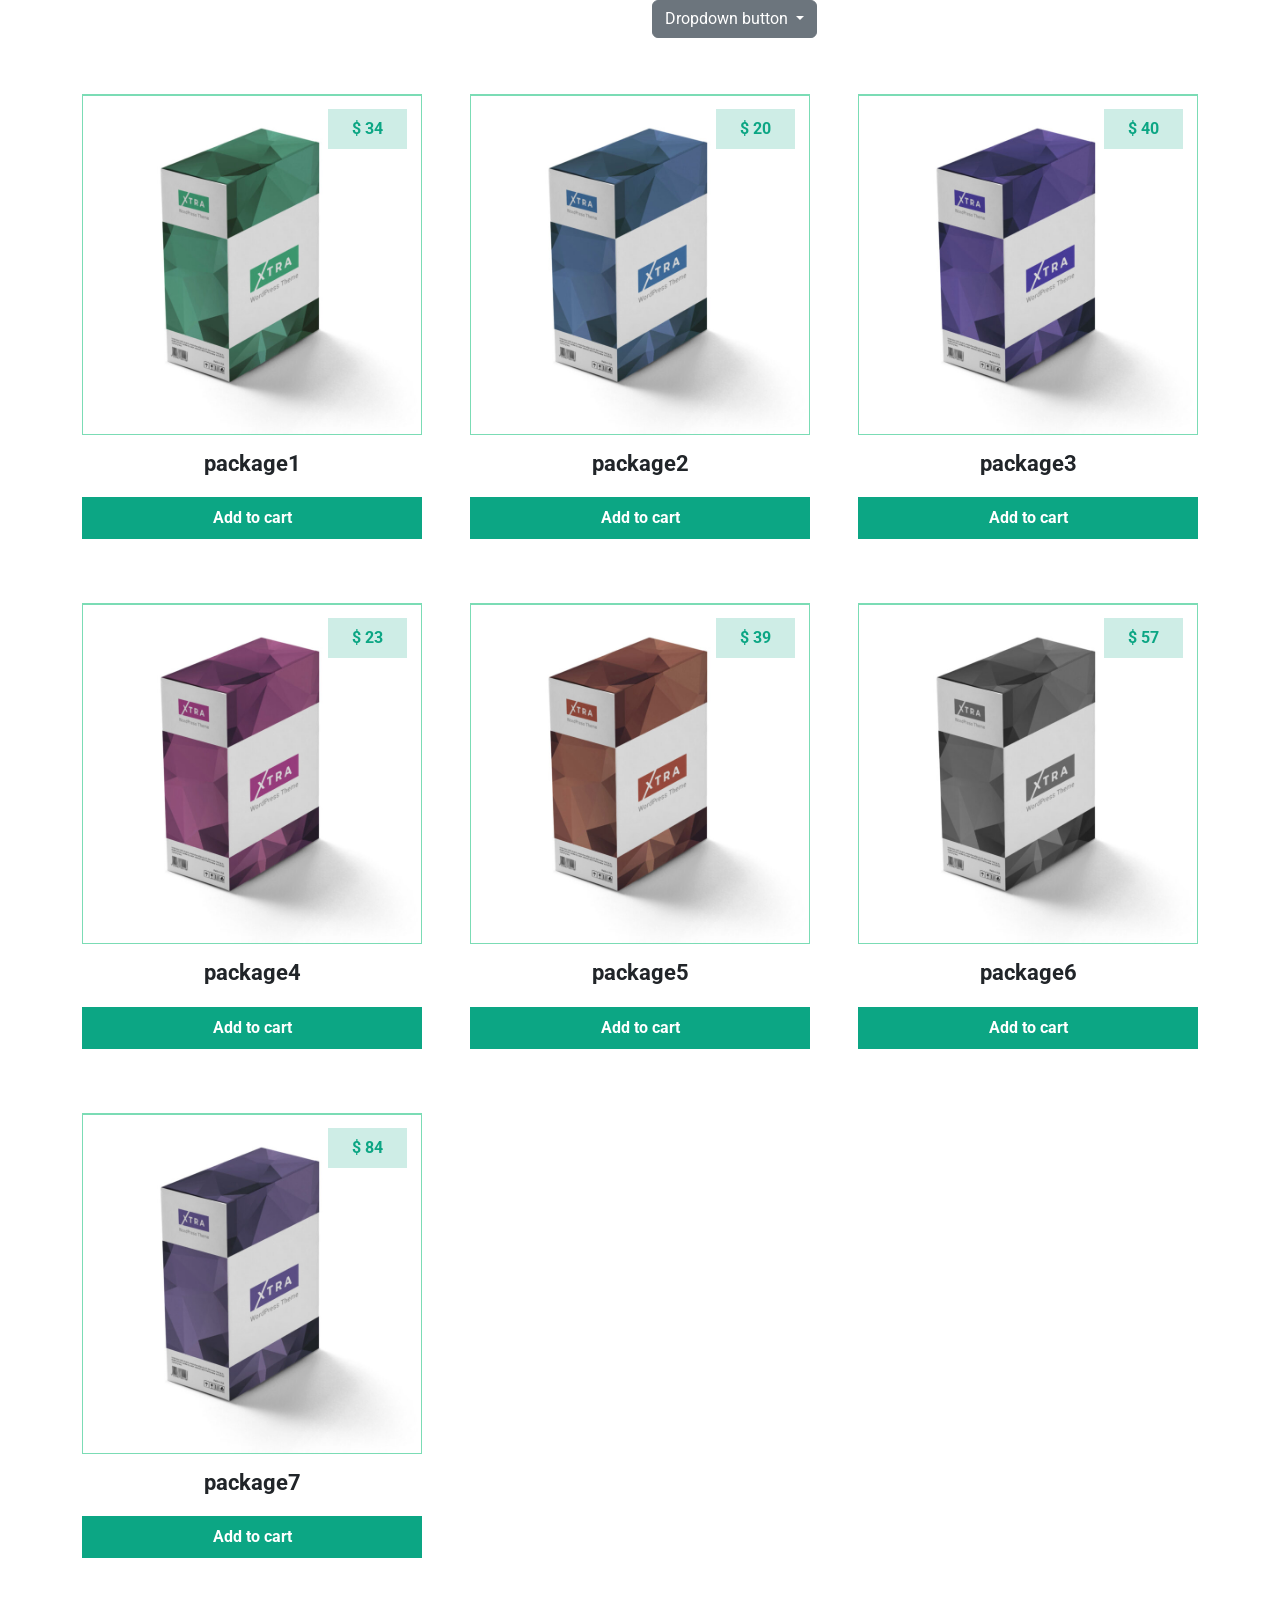
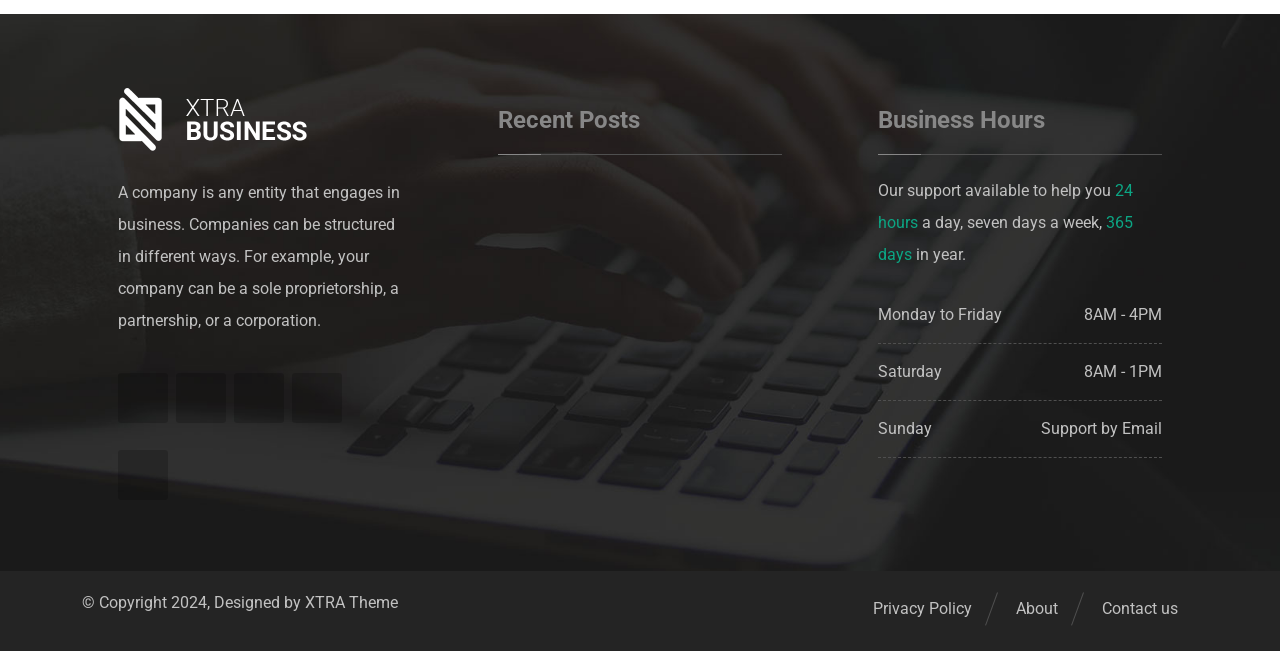
==== shop.html @ 55ae1822 "display products and footer" ====
<!DOCTYPE html>
<html lang="en">
<head>
    <meta charset="UTF-8">
    <meta name="viewport" content="width=device-width, initial-scale=1.0">
    <link rel="stylesheet" href="css/all.min.css">
    <link rel="stylesheet" href="css/bootstrap.min.css">
    <link rel="stylesheet" href="css/style.css">
    <title>shop</title>
</head>
<body>
    <div class="container">
        <div class="products_nav row">
            <div class="col-md-6 col-sm-12">
                
            </div>
            <div class="col-md-6 col-sm-12">
                <div class="dropdown prodcutNumDropdown">
                    <button class="btn btn-secondary dropdown-toggle" type="button" data-bs-toggle="dropdown" aria-expanded="false">
                        Dropdown button
                    </button>
                    <ul class="dropdown-menu">
                        <li><a class="dropdown-item" href="#">Action</a></li>
                        <li><a class="dropdown-item" href="#">Another action</a></li>
                        <li><a class="dropdown-item" href="#">Something else here</a></li>
                    </ul>
                </div>
            </div>
        </div>
        <div class="row mt-5 g-5 " id="productsRows">
            
        </div>
    </div>
    <footer class="footer pt-5  ">
        <div class="container">
            <div class="row mt-2">
                <div class="col-sm-12 col-lg-4 col-md-6 p-3 px-5">
                    <div class="inner_footer">
                        <div class="footer-title-logo">
                            <div class="footer-logo mb-4">
                                <img src="images/logo-business-classic-footer.png" alt="">
                            </div>
                        </div>
                        <p class=" mb-3 text-start">
                            A company is any entity that engages in business. Companies can be structured in different ways. For example, your company can be a sole proprietorship, a partnership, or a corporation.
                        </p>
                        <div class="linkList">
                            <a href="" class="iconLink facebook"><i class="fa-brands fa-facebook-f"></i></a>
                            <a href="" class="iconLink twitter"><i class="fa-brands fa-twitter"></i></a>
                            <a href="" class="iconLink instagram"><i class="fa-brands fa-instagram"></i></a>
                            <a href="" class="iconLink linkedin"><i class="fa-brands fa-linkedin-in"></i></a>
                            <a href="" class="iconLink youtube"><i class="fa-brands fa-youtube"></i></a>
                        </div>
                    </div>
                </div>
                <div class="col-sm-12 col-lg-4 col-md-6 p-3 px-5">
                    <div class="inner_footer">
                        <div class="footer-title py-3">
                            Recent Posts
                        </div>
                    </div>
                </div>
                <div class="col-sm-12 col-lg-4 col-md-6 p-3 px-5">
                    <div class="inner_footer">
                        <div class="footer-title py-3">
                            Business Hours
                        </div>
                        <p class="my-3">
                            Our support available to help you <span class="mark-font-main">24 hours</span> a day, seven days a week, <span class="mark-font-main">365 days</span> in year.
                        </p>
                        <ul class=" list-unstyled footer-list">
                            <li><span>Monday to Friday</span> <span>8AM - 4PM</span></li>
                            <li><span>Saturday</span> <span>8AM - 1PM</span></li>
                            <li><span>Sunday</span> <span>Support by Email</span></li>
                        </ul>
                    </div>
                </div>
            </div>
        </div>
        <div class="downfooter py-3 mt-5">
            <div class="container">
                <div class="row  ">
                    <div class="col-md-6 col-sm-12 left-footer text-start">
                        <p>© Copyright 2024, Designed by XTRA Theme</p>
                        
                    </div>
                    <div class="col-md-6 col-sm-12 right-fotter d-flex align-content-center justify-content-end ">  
                        <div class="mybreadcrumb">
                            <a href="#">Privacy Policy</a>
                            <a href="#">About</a>
                            <a href="">Contact us</a>
                        </div>
                    </div>
                </div>
            </div>
            
        </div>
    </footer>
    <script src="js/bootstrap.bundle.min.js"></script>
    <script src="js/scriptShop.js"></script>
</body>
</html>
---- css/style.css ----
@import url('https://fonts.googleapis.com/css2?family=Roboto:ital,wght@0,100;0,300;0,400;0,500;0,700;0,900;1,100;1,300;1,400;1,500;1,700;1,900&display=swap');
*{
    margin: 0;
    padding: 0;
    box-sizing: border-box;
    font-family: "Roboto", system-ui;
}
:root{
    --wp--preset--aspect-ratio--square: 1;
    --wp--preset--aspect-ratio--4-3: 4 / 3;
    --wp--preset--aspect-ratio--3-4: 3 / 4;
    --wp--preset--aspect-ratio--3-2: 3 / 2;
    --wp--preset--aspect-ratio--2-3: 2 / 3;
    --wp--preset--aspect-ratio--16-9: 16 / 9;
    --wp--preset--aspect-ratio--9-16: 9 / 16;
    --wp--preset--color--black: #000000;
    --wp--preset--color--cyan-bluish-gray: #abb8c3;
    --wp--preset--color--white: #ffffff;
    --wp--preset--color--pale-pink: #f78da7;
    --wp--preset--color--vivid-red: #cf2e2e;
    --wp--preset--color--luminous-vivid-orange: #ff6900;
    --wp--preset--color--luminous-vivid-amber: #fcb900;
    --wp--preset--color--light-green-cyan: #7bdcb5;
    --wp--preset--color--vivid-green-cyan: #00d084;
    --wp--preset--color--pale-cyan-blue: #8ed1fc;
    --wp--preset--color--vivid-cyan-blue: #0693e3;
    --wp--preset--color--vivid-purple: #9b51e0;
    --wp--preset--gradient--vivid-cyan-blue-to-vivid-purple: linear-gradient(135deg, rgba(6, 147, 227, 1) 0%, rgb(155, 81, 224) 100%);
    --wp--preset--gradient--light-green-cyan-to-vivid-green-cyan: linear-gradient(135deg, rgb(122, 220, 180) 0%, rgb(0, 208, 130) 100%);
    --wp--preset--gradient--luminous-vivid-amber-to-luminous-vivid-orange: linear-gradient(135deg, rgba(252, 185, 0, 1) 0%, rgba(255, 105, 0, 1) 100%);
    --wp--preset--gradient--luminous-vivid-orange-to-vivid-red: linear-gradient(135deg, rgba(255, 105, 0, 1) 0%, rgb(207, 46, 46) 100%);
    --wp--preset--gradient--very-light-gray-to-cyan-bluish-gray: linear-gradient(135deg, rgb(238, 238, 238) 0%, rgb(169, 184, 195) 100%);
    --wp--preset--gradient--cool-to-warm-spectrum: linear-gradient(135deg, rgb(74, 234, 220) 0%, rgb(151, 120, 209) 20%, rgb(207, 42, 186) 40%, rgb(238, 44, 130) 60%, rgb(251, 105, 98) 80%, rgb(254, 248, 76) 100%);
    --wp--preset--gradient--blush-light-purple: linear-gradient(135deg, rgb(255, 206, 236) 0%, rgb(152, 150, 240) 100%);
    --wp--preset--gradient--blush-bordeaux: linear-gradient(135deg, rgb(254, 205, 165) 0%, rgb(254, 45, 45) 50%, rgb(107, 0, 62) 100%);
    --wp--preset--gradient--luminous-dusk: linear-gradient(135deg, rgb(255, 203, 112) 0%, rgb(199, 81, 192) 50%, rgb(65, 88, 208) 100%);
    --wp--preset--gradient--pale-ocean: linear-gradient(135deg, rgb(255, 245, 203) 0%, rgb(182, 227, 212) 50%, rgb(51, 167, 181) 100%);
    --wp--preset--gradient--electric-grass: linear-gradient(135deg, rgb(202, 248, 128) 0%, rgb(113, 206, 126) 100%);
    --wp--preset--gradient--midnight: linear-gradient(135deg, rgb(2, 3, 129) 0%, rgb(40, 116, 252) 100%);
    --wp--preset--font-size--small: 13px;
    --wp--preset--font-size--medium: 20px;
    --wp--preset--font-size--large: 36px;
    --wp--preset--font-size--x-large: 42px;
    --wp--preset--font-family--inter: "Inter", sans-serif;
    --wp--preset--font-family--cardo: Cardo;
    --wp--preset--spacing--20: 0.44rem;
    --wp--preset--spacing--30: 0.67rem;
    --wp--preset--spacing--40: 1rem;
    --wp--preset--spacing--50: 1.5rem;
    --wp--preset--spacing--60: 2.25rem;
    --wp--preset--spacing--70: 3.38rem;
    --wp--preset--spacing--80: 5.06rem;
    --wp--preset--shadow--natural: 6px 6px 9px rgba(0, 0, 0, 0.2);
    --wp--preset--shadow--deep: 12px 12px 50px rgba(0, 0, 0, 0.4);
    --wp--preset--shadow--sharp: 6px 6px 0px rgba(0, 0, 0, 0.2);
    --wp--preset--shadow--outlined: 6px 6px 0px -3px rgba(255, 255, 255, 1), 6px 6px rgba(0, 0, 0, 1);
    --wp--preset--shadow--crisp: 6px 6px 0px rgba(0, 0, 0, 1);
    --woocommerce: #7f54b3;
    --wc-green: #7ad03a;
    --wc-red: #a00;
    --wc-orange: #ffba00;
    --wc-blue: #2ea2cc;
    --wc-primary: #7f54b3;
    --wc-primary-text: #fff;
    --wc-secondary: #e9e6ed;
    --wc-secondary-text: #515151;
    --wc-highlight: #b3af54;
    --wc-highligh-text: #fff;
    --wc-content-bg: #fff;
    --wc-subtext: #767676;
    --wp--preset--font-size--normal: 16px;
    --wp--preset--font-size--huge: 42px;
    --lt-color-gray-100: #f8f9fc;
    --lt-color-gray-200: #f1f3f9;
    --lt-color-gray-300: #dee3ed;
    --lt-color-gray-400: #c2c9d6;
    --lt-color-gray-500: #8f96a3;
    --lt-color-gray-600: #5e636e;
    --lt-color-gray-700: #2f3237;
    --lt-color-gray-800: #1d1e20;
    --lt-color-gray-900: #111213;
    --lt-shadowDefault: 0 2px 6px -1px rgba(0, 0, 0, 0.16), 0 1px 4px -1px rgba(0, 0, 0, 0.04);
    --lt-shadowActive: 0 0 8px -2px rgba(0, 0, 0, 0.1), 0 6px 20px -3px rgba(0, 0, 0, 0.2);
    --lt-color-white: #fff !important;
    --lt-color-black: #111213 !important;
    --lt-color-transparent: rgba(255, 255, 255, 0) !important;
    --lt-color-background-light: var(--lt-color-gray-100) !important;
    --lt-color-background-default: var(--lt-color-gray-200) !important;
    --lt-color-background-dark: var(--lt-color-gray-300) !important;
    --lt-color-border-light: var(--lt-color-gray-200) !important;
    --lt-color-border-default: var(--lt-color-gray-300) !important;
    --lt-color-border-dark: var(--lt-color-gray-400) !important;
    --lt-color-text-very-light: var(--lt-color-gray-500) !important;
    --lt-color-text-light: var(--lt-color-gray-600) !important;
    --lt-color-text-default: var(--lt-color-gray-700) !important;
    --lt-color-text-dark: var(--lt-color-gray-800) !important;
    --lt-color-overlay-default: #fff !important;
    --lt-color-overlay-dark: #fff !important;
    --lt-color-overlay-transparent: rgba(0, 0, 0, 0.1) !important;
    --lt-shadow-website-overlay: 0 0 7px 0 rgba(0, 0, 0, 0.3) !important;

    --main-green:#0ca684;
    --fw-standerd : 700;
    --fs-reg:1rem;
}
.container .row .img_box{
    border: 1px solid var(--wp--preset--color--light-green-cyan);
    border-top: 2px solid var(--wp--preset--color--light-green-cyan);
}
.add_btn{
    background-color: #0ca684;
    color: var(--lt-color-white);
    font-weight:var(--fw-standerd);
    font-size: var(--fs-reg);
}
.add_btn:hover{
    background: hsl(318, 82%, 5%);
    color: var(--lt-color-white);
}
.product_title{
    font-size: 22px;
    font-weight: var(--fw-standerd);
}
.product_price{
    background-color: rgba(12, 166, 132, 0.2);
    font-weight: var(--fw-standerd);
    display: block;
    position: absolute;
    top: 15px;
    right: 15px;
    color:var(--main-green);
    font-size: var(--fs-reg);
}
.stars{
    font-weight: var(--fw-standerd);
    color: var(--main-green);
    position: absolute;
    top: 60px;
    right: 25px;
    font-size: 12px;
}
.footer{
    background-image: url(../images/footer-image.jpg);
    background-position: center;
    background-size: cover;
    color: #c1c1c1;
}
.footer p {
    line-height: 2;
}
.footer *::selection{
    background-color: var(--main-green);
    color: white;
}
.footer-logo{
    width: 198px;
}
.footer-logo img{
    width: 100%;
}
.linkList .iconLink{
    font-size: 20px;
    color: #ffffff;
    background-color: rgba(0, 0, 0, 0.2);
    padding: 8px;
    margin-top: 20px;
    margin-right: 4px;
    border-radius: 3px;
    width: 50px;
    height: 50px;
    display: flex;
    align-items: center;
    justify-content: center;
    display: inline-block;
    text-align: center;
    transition: .2s;
}
.linkList .iconLink i{
    padding-top: 7px;
}
.linkList .facebook:hover{
    background-color:  #1877F2;
}
.linkList .twitter:hover{
    background-color: #1DA1F2;
}
.linkList .linkedin:hover{
    background-color:  #0077B5;
}
.linkList .youtube:hover{
    background-color: #FF0000;
}
.linkList .instagram:hover{
    background:  linear-gradient(45deg, #F9CE34 0%,#EE2A7B 50%,#6228D7 100%);
}
.downfooter{
    background-color: rgb(36,36,36);
}
.footer-title{
    font-size: 24px;
    font-weight: bold;
    color: #878787;
    border-bottom: 1px solid #4f4f4f;
    position: relative;
    margin-bottom: 20px;
}
.footer-title::after{
    content: "";
    position: absolute;
    height:1.1px;
    width: 15%;
    background-color: #878787;
    left: 0;
    bottom: -1px;
}
.mark-font-main{
    color: var(--main-green);
}
.footer-list li{
    display: flex;
    justify-content: space-between;
    width: 100%;
    padding: 16px 0px;
    border-bottom: 1px dashed #4f4f4f;
}
.mybreadcrumb a{
    display: inline-block;
    margin: 0px 10px;
    padding: 10px 10px;
    text-decoration: none;
    color:#c1c1c1 ;
    position: relative;
}
.mybreadcrumb a:hover{
    color: var(--main-green);
}
.mybreadcrumb a:first-child::before,
.mybreadcrumb a:nth-child(2)::after
{
    content: "";
    height: 80%;
    background-color: #4f4f4f;
    width: 1px;
    position: absolute;
    right: -10px; 
    top: 50%;
    transform: translateY(-50%) rotate(20deg);
}
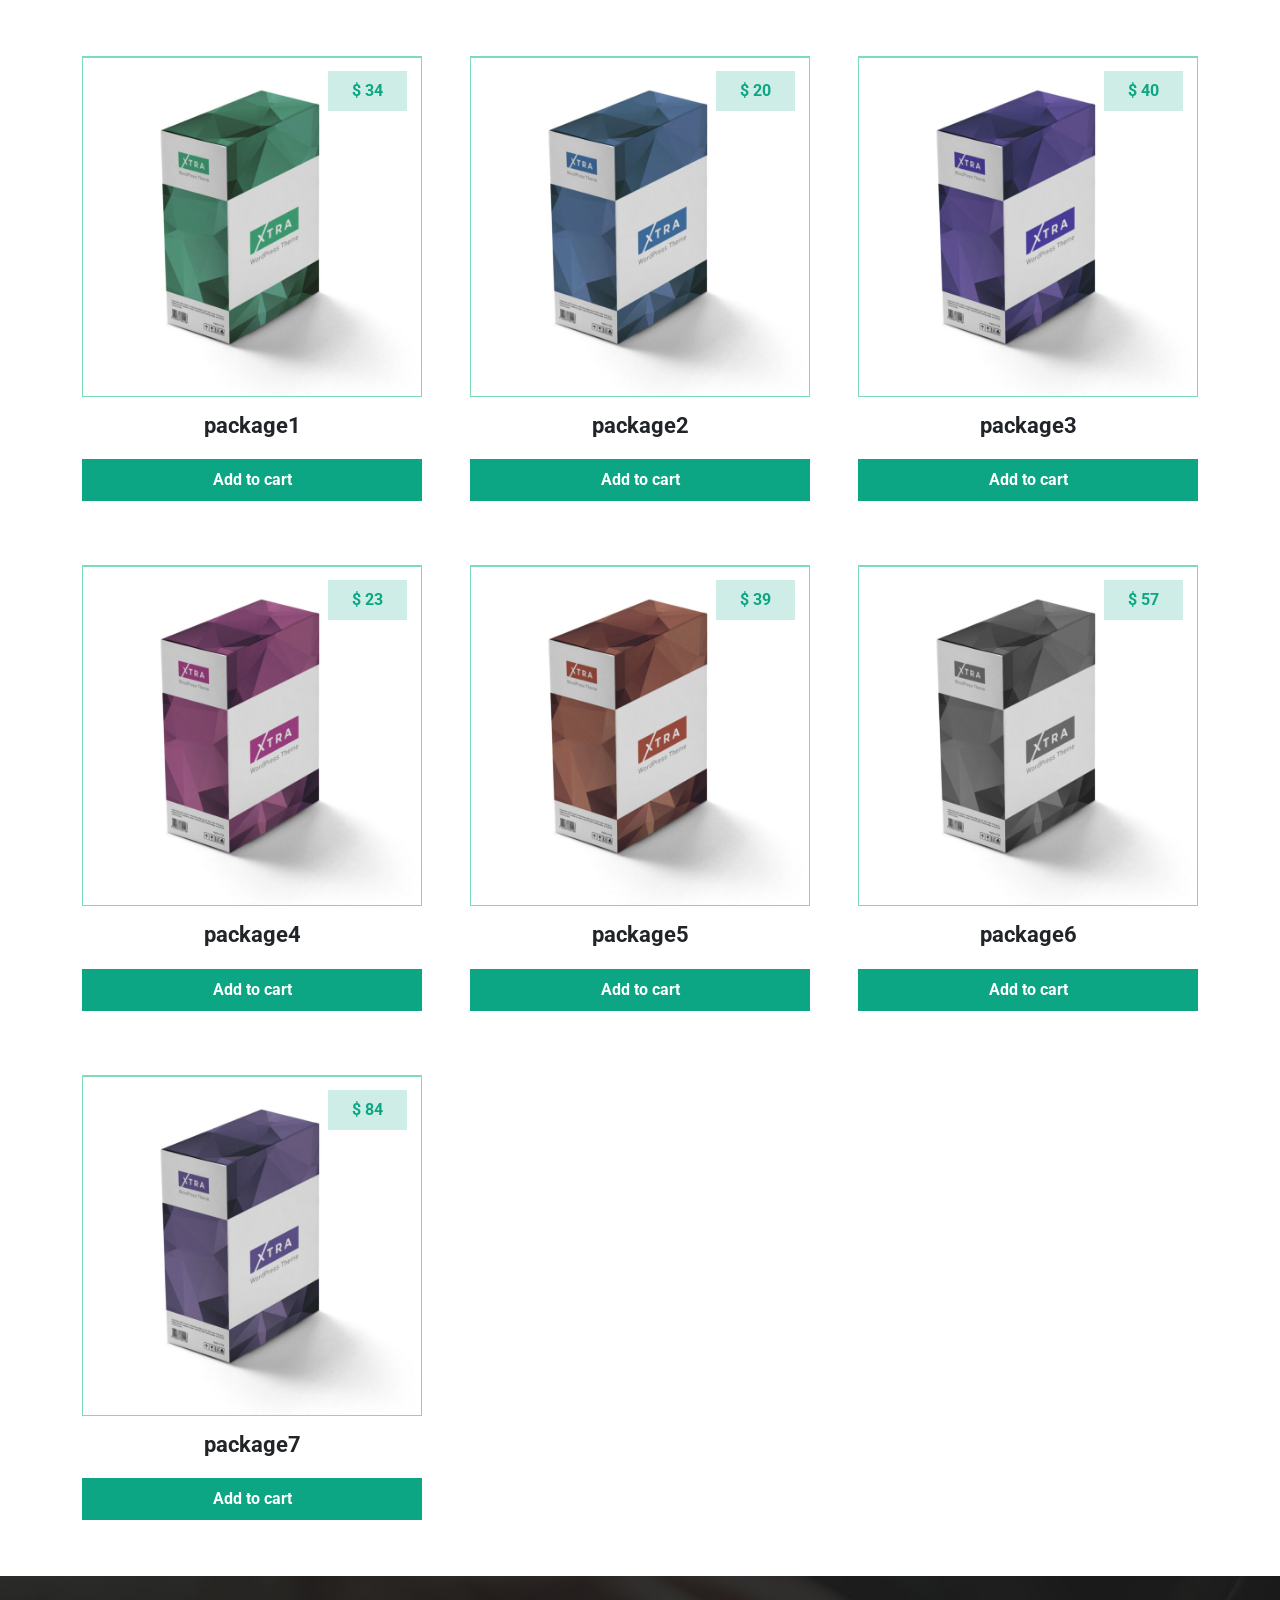
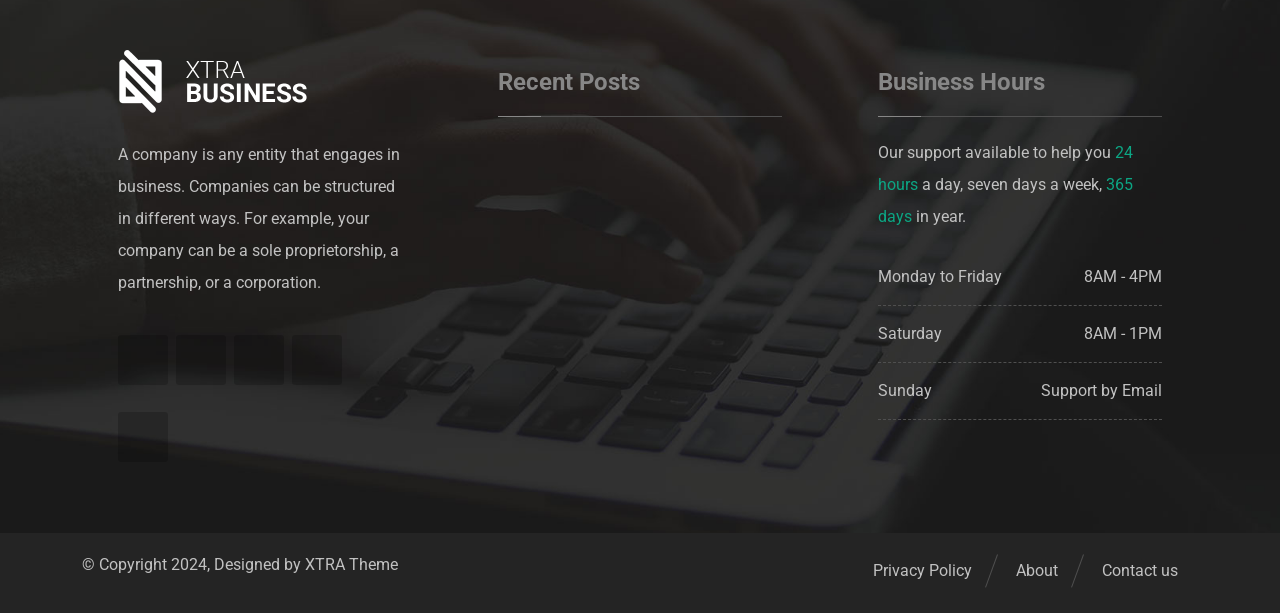
==== commit 11a20e30: "display products and footer" ====
--- a/shop.html
+++ b/shop.html
@@ -10,7 +10,7 @@
 </head>
 <body>
     <div class="container">
-        <div class="products_nav row">
+        <!-- <div class="products_nav row">
             <div class="col-md-6 col-sm-12">
                 
             </div>
@@ -26,7 +26,7 @@
                     </ul>
                 </div>
             </div>
-        </div>
+        </div> -->
         <div class="row mt-5 g-5 " id="productsRows">
             
         </div>
@@ -88,7 +88,7 @@
                         <div class="mybreadcrumb">
                             <a href="#">Privacy Policy</a>
                             <a href="#">About</a>
-                            <a href="">Contact us</a>
+                            <a href="" >Contact us</a>
                         </div>
                     </div>
                 </div>
--- a/css/style.css
+++ b/css/style.css
@@ -177,6 +177,7 @@
 }
 .linkList .iconLink i{
     padding-top: 7px;
+    font-size: 20px;
 }
 .linkList .facebook:hover{
     background-color:  #1877F2;
